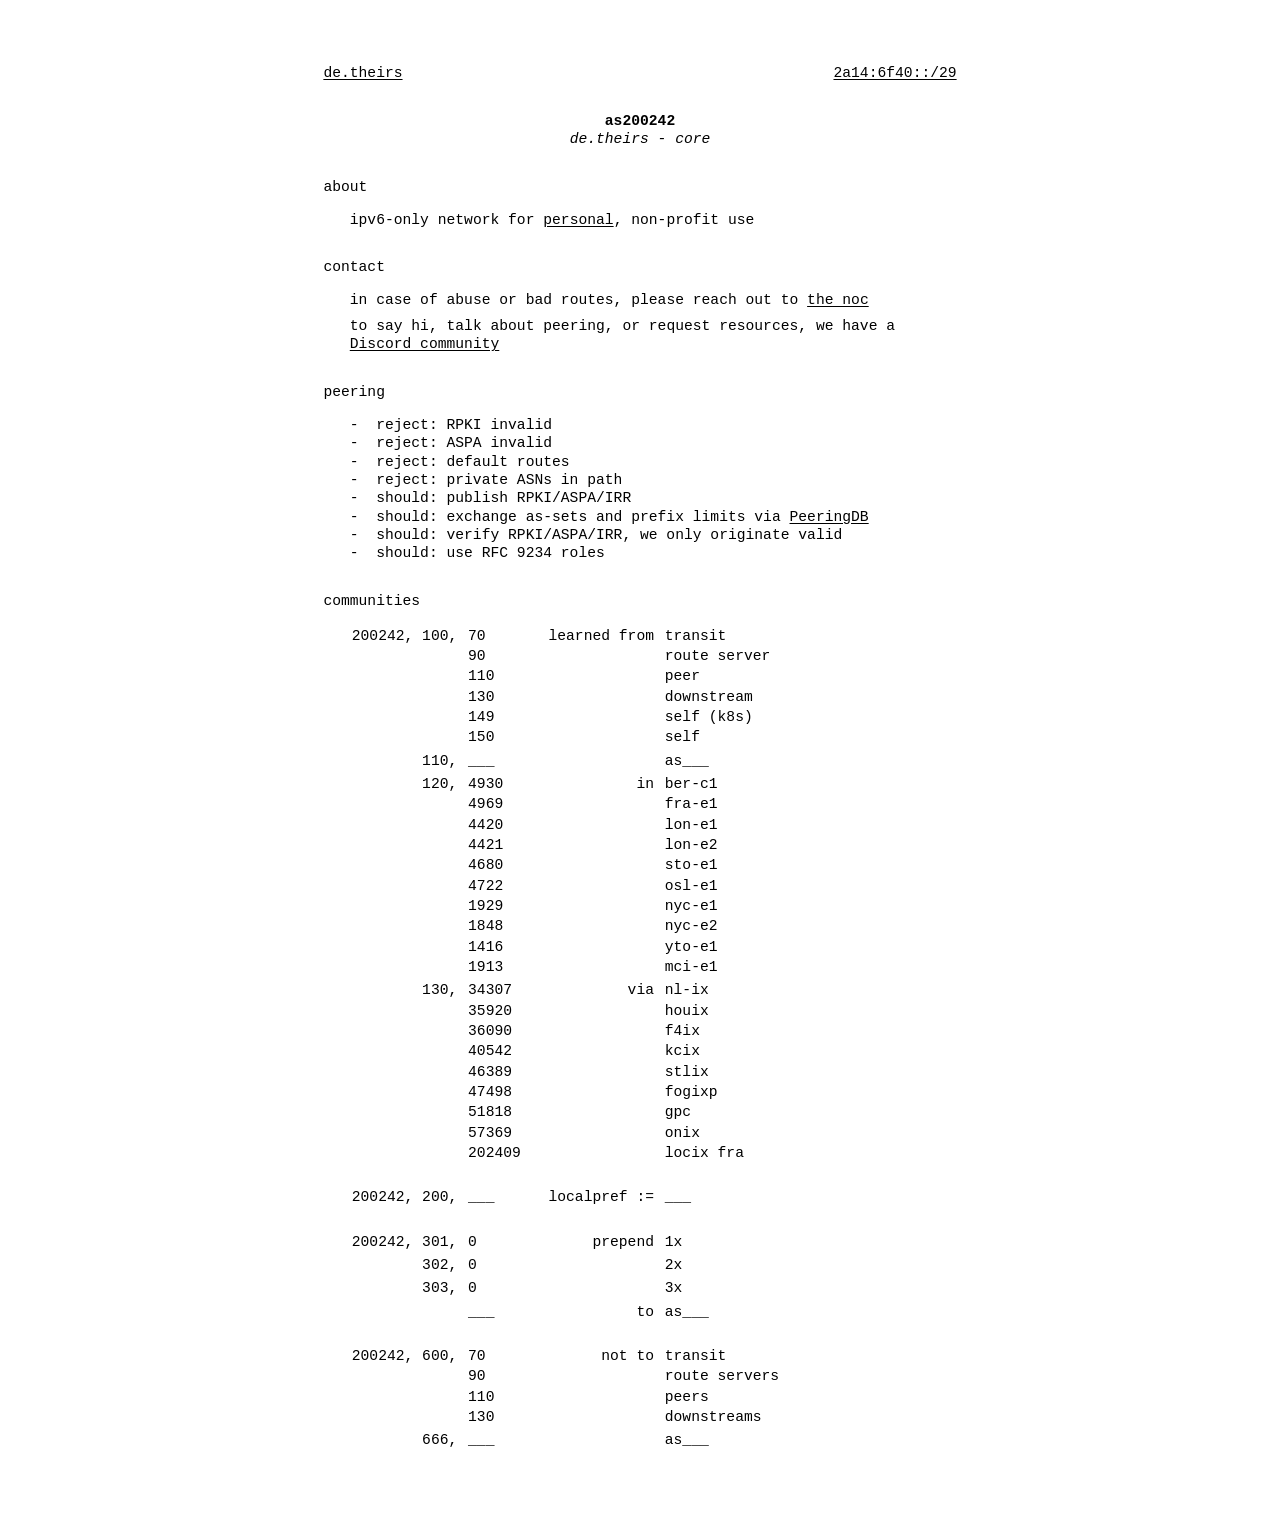
==== index.html @ cd397997 "update peering policy" ====
<!DOCTYPE html>
<html lang="en" prefix="og: https://ogp.me/ns#">

<head>
  <meta charset="UTF-8">
  <meta http-equiv="X-UA-Compatible" content="IE=edge">
  <meta name="viewport" content="width=device-width, initial-scale=1.0">

  <link rel="icon" href="data:,">
  <meta name="theme-color" content="#cba6f7">

  <title>as200242</title>
  <meta name="description" content="ipv6-only network for personal, non-profit use">

  <meta property="og:site_name" content="de.theirs">

  <style>
    html {
      color-scheme: light dark;
    }

    @media (prefers-color-scheme: dark) {
      html {
        background-color: #111213;
      }
    }
  </style>
</head>

<body>
  <header>
    <nav>
      <a href="//ripen.cc/de.theirs" target="_blank">de.theirs</a>
      <a href="//ripen.cc/2a14:6f40::/29" target="_blank">2a14:6f40::/29</a>
    </nav>
  </header>
  <main>
    <hgroup>
      <h1>as200242</h1>
      <p>de.theirs - core</p>
    </hgroup>
    <section>
      <h2 id="about">about</h2>
      <p>
        ipv6-only network for
        <a href="//theirs.ripen.cc" target="_blank">personal</a>, non-profit use
      </p>
    </section>
    <section>
      <h2 id="contact">contact</h2>
      <p>
        in case of abuse or bad routes, please reach out to
        <a href="//theirs.ripen.cc/noc" target="_blank">the noc</a>
      </p>
      <p>
        to say hi, talk about peering, or request resources,
        we have a <a href="//theirs.ripen.cc/discord" target="_blank">Discord community</a>
      </p>
    </section>
    <section>
      <h2 id="peering">peering</h2>
      <p>

      </p>
      <ul>
        <li>reject: RPKI invalid</li>
        <li>reject: ASPA invalid</li>
        <li>reject: default routes</li>
        <li>reject: private ASNs in path</li>
        <li>should: publish RPKI/ASPA/IRR</li>
        <li>
          should: exchange as-sets and prefix limits via
          <a href="//theirs.ripen.cc/peer" target="_blank">PeeringDB</a>
        </li>
        <li>should: verify RPKI/ASPA/IRR, we only originate valid</li>
        <li>should: use RFC 9234 roles</li>
      </ul>
    </section>
    <section>
      <h2 id="communities">communities</h2>
      <div>
        <table>
          <tbody>
            <tr>
              <th>200242, 100,</th>
              <td>70</td>
              <th>learned from</th>
              <td>transit</td>
            </tr>
            <tr>
              <td></td>
              <td>90</td>
              <td></td>
              <td>route server</td>
            </tr>
            <tr>
              <td></td>
              <td>110</td>
              <td></td>
              <td>peer</td>
            </tr>
            <tr>
              <td></td>
              <td>130</td>
              <td></td>
              <td>downstream</td>
            </tr>
            <tr>
              <td></td>
              <td>149</td>
              <td></td>
              <td>self (k8s)</td>
            </tr>
            <tr>
              <td></td>
              <td>150</td>
              <td></td>
              <td>self</td>
            </tr>
            <tr>
              <th>110,</th>
              <td>___</td>
              <td></td>
              <td>as___</td>
            </tr>
            <tr>
              <th>120,</th>
              <td>4930</td>
              <th>in</th>
              <td>ber-c1</td>
            </tr>
            <tr>
              <td></td>
              <td>4969</td>
              <td></td>
              <td>fra-e1</td>
            </tr>
            <tr>
              <td></td>
              <td>4420</td>
              <td></td>
              <td>lon-e1</td>
            </tr>
            <tr>
              <td></td>
              <td>4421</td>
              <td></td>
              <td>lon-e2</td>
            </tr>
            <tr>
              <td></td>
              <td>4680</td>
              <td></td>
              <td>sto-e1</td>
            </tr>
            <tr>
              <td></td>
              <td>4722</td>
              <td></td>
              <td>osl-e1</td>
            </tr>
            <tr>
              <td></td>
              <td>1929</td>
              <td></td>
              <td>nyc-e1</td>
            </tr>
            <tr>
              <td></td>
              <td>1848</td>
              <td></td>
              <td>nyc-e2</td>
            </tr>
            <tr>
              <td></td>
              <td>1416</td>
              <td></td>
              <td>yto-e1</td>
            </tr>
            <tr>
              <td></td>
              <td>1913</td>
              <td></td>
              <td>mci-e1</td>
            </tr>
            <tr>
              <th>130,</th>
              <td>34307</td>
              <th>via</th>
              <td>nl-ix</td>
            </tr>
            <tr>
              <td></td>
              <td>35920</td>
              <td></td>
              <td>houix</td>
            </tr>
            <tr>
              <td></td>
              <td>36090</td>
              <td></td>
              <td>f4ix</td>
            </tr>
            <tr>
              <td></td>
              <td>40542</td>
              <td></td>
              <td>kcix</td>
            </tr>
            <tr>
              <td></td>
              <td>46389</td>
              <td></td>
              <td>stlix</td>
            </tr>
            <tr>
              <td></td>
              <td>47498</td>
              <td></td>
              <td>fogixp</td>
            </tr>
            <tr>
              <td></td>
              <td>51818</td>
              <td></td>
              <td>gpc</td>
            </tr>
            <tr>
              <td></td>
              <td>57369</td>
              <td></td>
              <td>onix</td>
            </tr>
            <tr>
              <td></td>
              <td>202409</td>
              <td></td>
              <td>locix fra</td>
            </tr>
          </tbody>
          <tbody>
            <tr>
              <th>200242, 200,</th>
              <td>___</td>
              <th>localpref :=</th>
              <td>___</td>
            </tr>
          </tbody>
          <tbody>
            <tr>
              <th>200242, 301,</th>
              <td>0</td>
              <th>prepend</th>
              <td>1x</td>
            </tr>
            <tr>
              <th>302,</th>
              <td>0</td>
              <td></td>
              <td>2x</td>
            </tr>
            <tr>
              <th>303,</th>
              <td>0</td>
              <td></td>
              <td>3x</td>
            </tr>
            <tr>
              <td></td>
              <td>___</td>
              <th>to</th>
              <td>as___</td>
            </tr>
          </tbody>
          <tbody>
            <tr>
              <th>200242, 600,</th>
              <td>70</td>
              <th>not to</th>
              <td>transit</td>
            </tr>
            <tr>
              <td></td>
              <td>90</td>
              <td></td>
              <td>route servers</td>
            </tr>
            <tr>
              <td></td>
              <td>110</td>
              <td></td>
              <td>peers</td>
            </tr>
            <tr>
              <td></td>
              <td>130</td>
              <td></td>
              <td>downstreams</td>
            </tr>
            <tr>
              <th>666,</th>
              <td>___</td>
              <td></td>
              <td>as___</td>
            </tr>
          </tbody>
        </table>
      </div>
    </section>
  </main>
  <footer>
    <style>
      /* reset */
      html,
      body * {
        font-family: monospace;
        font-weight: normal;
        font-size: 11pt;
        line-height: 1.25;
        text-underline-offset: .15rem;
        margin-top: 0;
        padding: 0;
        list-style: none;
      }

      /* center  */
      body {
        max-width: min(90vw, 72ch);
        margin: 5vw auto;
      }

      /* block spacing */
      section,
      nav,
      hgroup:has(h1) {
        margin-bottom: 2rem;
      }

      ul,
      h2 {
        margin-bottom: 1rem;
      }

      p {
        margin-bottom: .5rem;
      }

      hgroup * {
        margin-bottom: 0;
      }

      /* nav links */
      nav {
        display: flex;
        flex-direction: row;
        justify-content: space-between;
        column-gap: 2ch;
      }

      nav> :first-child {
        text-align: left;
      }

      nav> :last-child {
        text-align: right;
      }

      /* main header  */
      hgroup {
        text-align: center;
      }

      h1 {
        font-weight: bold;
      }

      hgroup p {
        font-style: italic;
      }

      /* tables */
      div:has(> table) {
        overflow-x: scroll;
      }

      th {
        padding-right: 1ch;
        text-align: right;
        white-space: nowrap;
      }

      tr:not(:first-child):has(th)>* {
        border-top: solid .25rem transparent;
      }

      td {
        padding-right: max(2ch,2vw);
      }

      tbody::after {
        content: "";
        height: 1.5rem;
        display: block;
      }

      /* links */
      a,
      a:visited {
        color: inherit;
        white-space: nowrap;
        text-decoration: underline;
      }

      /* indents */
      section> :not(h2) {
        margin-left: 3ch;
      }

      /* ul list style */
      ul li {
        padding-left: 3ch;
        position: relative;
      }

      ul li::before {
        position: absolute;
        left: 0;
        content: "-";
      }
    </style>
  </footer>
</body>

</html>
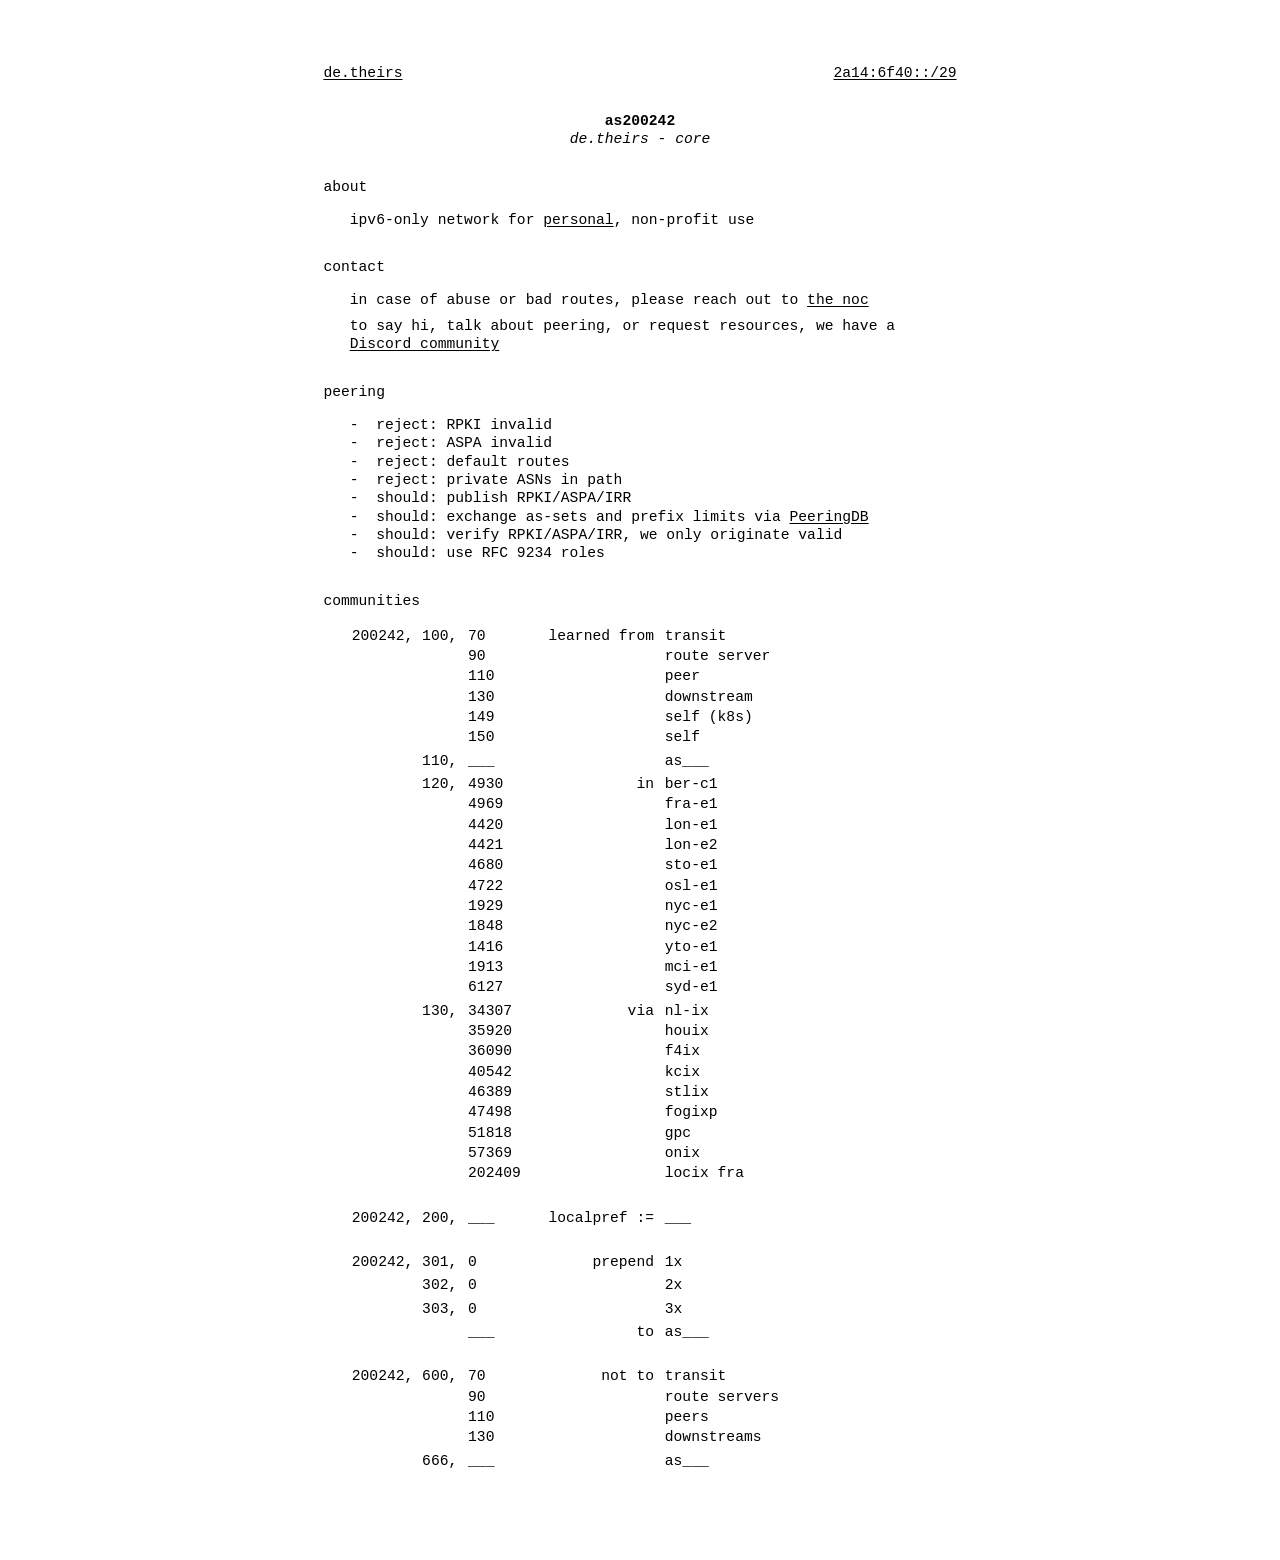
==== commit 28175dee: "add sydney pop" ====
--- a/index.html
+++ b/index.html
@@ -184,6 +184,12 @@
               <td>mci-e1</td>
             </tr>
             <tr>
+              <td></td>
+              <td>6127</td>
+              <td></td>
+              <td>syd-e1</td>
+            </tr>
+            <tr>
               <th>130,</th>
               <td>34307</td>
               <th>via</th>
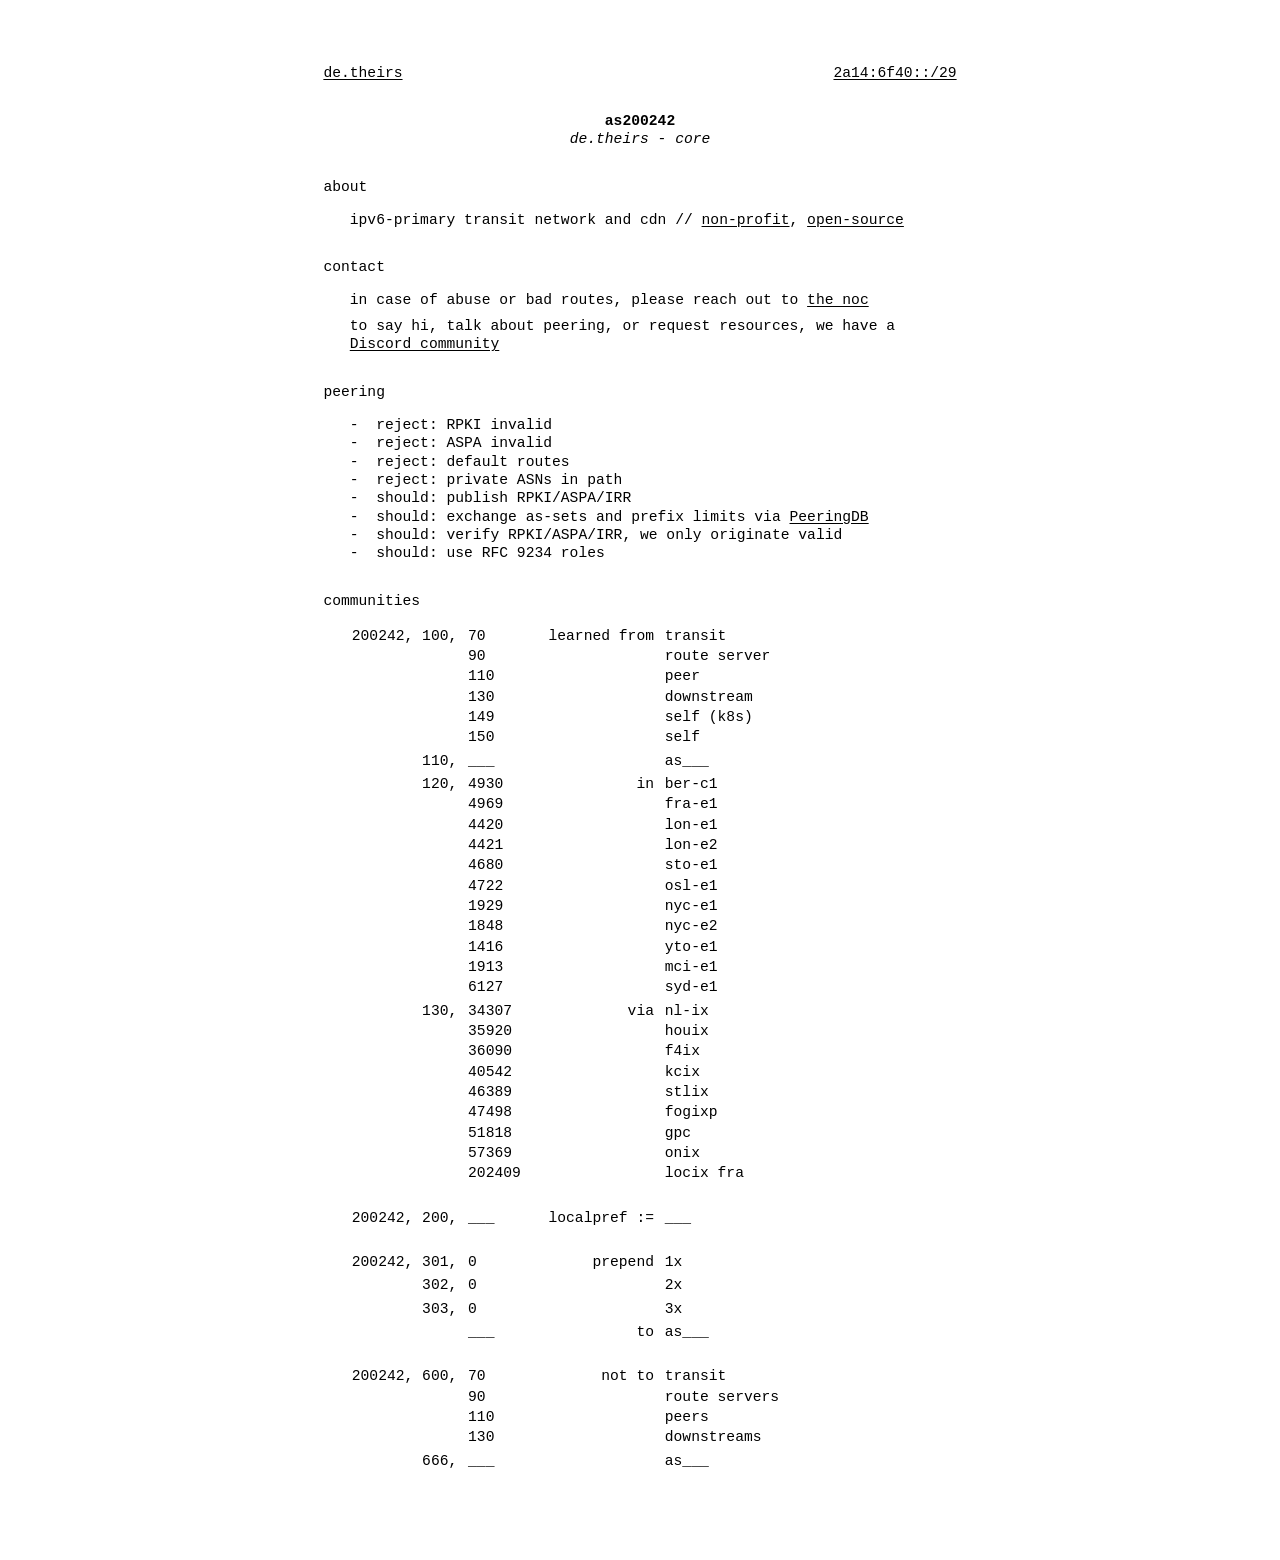
==== commit 51b47e86: "update the landing page yippee" ====
--- a/index.html
+++ b/index.html
@@ -10,7 +10,7 @@
   <meta name="theme-color" content="#cba6f7">
 
   <title>as200242</title>
-  <meta name="description" content="ipv6-only network for personal, non-profit use">
+  <meta name="description" content="ipv6-primary transit network and cdn // non-profit, open-source">
 
   <meta property="og:site_name" content="de.theirs">
 
@@ -42,8 +42,9 @@
     <section>
       <h2 id="about">about</h2>
       <p>
-        ipv6-only network for
-        <a href="//theirs.ripen.cc" target="_blank">personal</a>, non-profit use
+        ipv6-primary transit network and cdn //
+        <a href="/transparency" target="_blank">non-profit</a>,
+        <a href="/code" target="_blank">open-source</a>
       </p>
     </section>
     <section>
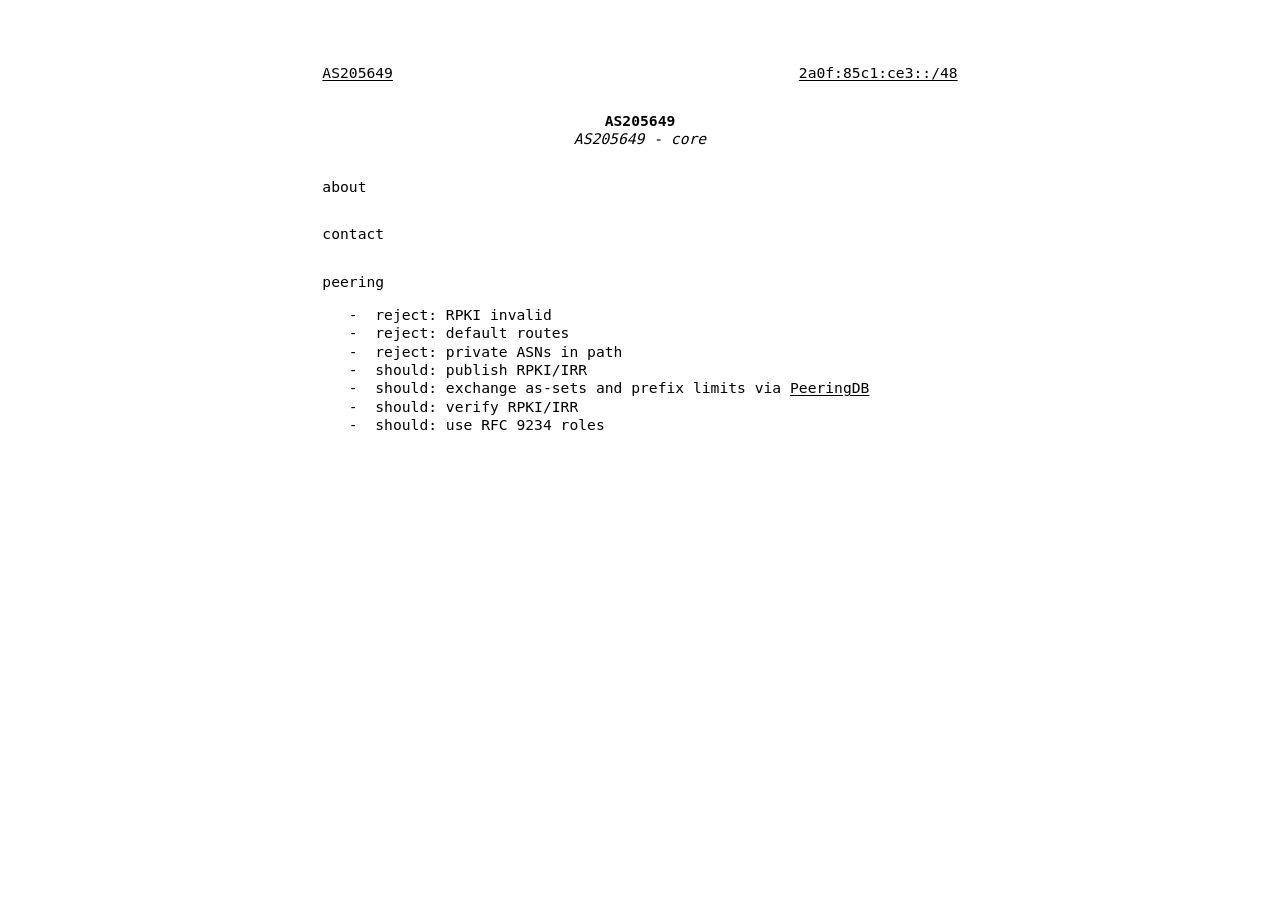
==== commit d67a6811: "Update index to AS205649 info and remove communities section" ====
--- a/index.html
+++ b/index.html
@@ -1,441 +1,190 @@
 <!DOCTYPE html>
 <html lang="en" prefix="og: https://ogp.me/ns#">
+	<head>
+		<meta charset="UTF-8">
+		<meta http-equiv="X-UA-Compatible" content="IE=edge">
+		<meta name="viewport" content="width=device-width, initial-scale=1.0">
+		<link rel="icon" href="data:,">
+		<meta name="theme-color" content="#cba6f7">
+		<title>AS205649</title>
+		<meta name="description" content="IPv6-Primary Network // non-profit, open-source">
+		<meta property="og:site_name" content="AS205649">
+		<style>
+        html {
+            color-scheme: light dark;
+        }
 
-<head>
-  <meta charset="UTF-8">
-  <meta http-equiv="X-UA-Compatible" content="IE=edge">
-  <meta name="viewport" content="width=device-width, initial-scale=1.0">
+        @media (prefers-color-scheme: dark) {
+            html {
+                background-color: #111213;
+            }
+        }
+    
+		</style>
+	</head>
+	<body>
+		<header>
+			<nav>
+				<a href="//ripen.cc/AS205649" target="_blank">AS205649</a>
+				<a href="//ripen.cc/2a0f:85c1:ce3::/48" target="_blank">2a0f:85c1:ce3::/48</a>
+			</nav>
+		</header>
+		<main>
+			<hgroup>
+				<h1>AS205649</h1>
+				<p>AS205649 - core</p>
+			</hgroup>
+			<section>
+				<h2 id="about">about</h2>
+				<p>
+				</p>
+			</section>
+			<section>
+				<h2 id="contact">contact</h2>
+				<p>
+				</p>
+				<p>
+				</p>
+			</section>
+			<section>
+				<h2 id="peering">peering</h2>
+				<p>
+				</p>
+				<ul>
+					<li>reject: RPKI invalid</li>
+					<li>reject: default routes</li>
+					<li>reject: private ASNs in path</li>
+					<li>should: publish RPKI/IRR</li>
+					<li>
+						should: exchange as-sets and prefix limits via
+						<a href="//www.peeringdb.com/net/40091" target="_blank">PeeringDB</a>
+					</li>
+					<li>should: verify RPKI/IRR</li>
+					<li>should: use RFC 9234 roles</li>
+				</ul>
+			</section>
+		</main>
+		<footer>
+			<style>
+            /* reset */
+            html,
+            body * {
+                font-family: monospace;
+                font-weight: normal;
+                font-size: 11pt;
+                line-height: 1.25;
+                text-underline-offset: .15rem;
+                margin-top: 0;
+                padding: 0;
+                list-style: none;
+            }
 
-  <link rel="icon" href="data:,">
-  <meta name="theme-color" content="#cba6f7">
+            /* center  */
+            body {
+                max-width: min(90vw, 72ch);
+                margin: 5vw auto;
+            }
 
-  <title>as200242</title>
-  <meta name="description" content="ipv6-primary transit network and cdn // non-profit, open-source">
+            /* block spacing */
+            section,
+            nav,
+            hgroup:has(h1) {
+                margin-bottom: 2rem;
+            }
 
-  <meta property="og:site_name" content="de.theirs">
+            ul,
+            h2 {
+                margin-bottom: 1rem;
+            }
 
-  <style>
-    html {
-      color-scheme: light dark;
-    }
+            p {
+                margin-bottom: .5rem;
+            }
 
-    @media (prefers-color-scheme: dark) {
-      html {
-        background-color: #111213;
-      }
-    }
-  </style>
-</head>
+            hgroup * {
+                margin-bottom: 0;
+            }
 
-<body>
-  <header>
-    <nav>
-      <a href="//ripen.cc/de.theirs" target="_blank">de.theirs</a>
-      <a href="//ripen.cc/2a14:6f40::/29" target="_blank">2a14:6f40::/29</a>
-    </nav>
-  </header>
-  <main>
-    <hgroup>
-      <h1>as200242</h1>
-      <p>de.theirs - core</p>
-    </hgroup>
-    <section>
-      <h2 id="about">about</h2>
-      <p>
-        ipv6-primary transit network and cdn //
-        <a href="/transparency" target="_blank">non-profit</a>,
-        <a href="/code" target="_blank">open-source</a>
-      </p>
-    </section>
-    <section>
-      <h2 id="contact">contact</h2>
-      <p>
-        in case of abuse or bad routes, please reach out to
-        <a href="//theirs.ripen.cc/noc" target="_blank">the noc</a>
-      </p>
-      <p>
-        to say hi, talk about peering, or request resources,
-        we have a <a href="//theirs.ripen.cc/discord" target="_blank">Discord community</a>
-      </p>
-    </section>
-    <section>
-      <h2 id="peering">peering</h2>
-      <p>
+            /* nav links */
+            nav {
+                display: flex;
+                flex-direction: row;
+                justify-content: space-between;
+                column-gap: 2ch;
+            }
 
-      </p>
-      <ul>
-        <li>reject: RPKI invalid</li>
-        <li>reject: ASPA invalid</li>
-        <li>reject: default routes</li>
-        <li>reject: private ASNs in path</li>
-        <li>should: publish RPKI/ASPA/IRR</li>
-        <li>
-          should: exchange as-sets and prefix limits via
-          <a href="//theirs.ripen.cc/peer" target="_blank">PeeringDB</a>
-        </li>
-        <li>should: verify RPKI/ASPA/IRR, we only originate valid</li>
-        <li>should: use RFC 9234 roles</li>
-      </ul>
-    </section>
-    <section>
-      <h2 id="communities">communities</h2>
-      <div>
-        <table>
-          <tbody>
-            <tr>
-              <th>200242, 100,</th>
-              <td>70</td>
-              <th>learned from</th>
-              <td>transit</td>
-            </tr>
-            <tr>
-              <td></td>
-              <td>90</td>
-              <td></td>
-              <td>route server</td>
-            </tr>
-            <tr>
-              <td></td>
-              <td>110</td>
-              <td></td>
-              <td>peer</td>
-            </tr>
-            <tr>
-              <td></td>
-              <td>130</td>
-              <td></td>
-              <td>downstream</td>
-            </tr>
-            <tr>
-              <td></td>
-              <td>149</td>
-              <td></td>
-              <td>self (k8s)</td>
-            </tr>
-            <tr>
-              <td></td>
-              <td>150</td>
-              <td></td>
-              <td>self</td>
-            </tr>
-            <tr>
-              <th>110,</th>
-              <td>___</td>
-              <td></td>
-              <td>as___</td>
-            </tr>
-            <tr>
-              <th>120,</th>
-              <td>4930</td>
-              <th>in</th>
-              <td>ber-c1</td>
-            </tr>
-            <tr>
-              <td></td>
-              <td>4969</td>
-              <td></td>
-              <td>fra-e1</td>
-            </tr>
-            <tr>
-              <td></td>
-              <td>4420</td>
-              <td></td>
-              <td>lon-e1</td>
-            </tr>
-            <tr>
-              <td></td>
-              <td>4421</td>
-              <td></td>
-              <td>lon-e2</td>
-            </tr>
-            <tr>
-              <td></td>
-              <td>4680</td>
-              <td></td>
-              <td>sto-e1</td>
-            </tr>
-            <tr>
-              <td></td>
-              <td>4722</td>
-              <td></td>
-              <td>osl-e1</td>
-            </tr>
-            <tr>
-              <td></td>
-              <td>1929</td>
-              <td></td>
-              <td>nyc-e1</td>
-            </tr>
-            <tr>
-              <td></td>
-              <td>1848</td>
-              <td></td>
-              <td>nyc-e2</td>
-            </tr>
-            <tr>
-              <td></td>
-              <td>1416</td>
-              <td></td>
-              <td>yto-e1</td>
-            </tr>
-            <tr>
-              <td></td>
-              <td>1913</td>
-              <td></td>
-              <td>mci-e1</td>
-            </tr>
-            <tr>
-              <td></td>
-              <td>6127</td>
-              <td></td>
-              <td>syd-e1</td>
-            </tr>
-            <tr>
-              <th>130,</th>
-              <td>34307</td>
-              <th>via</th>
-              <td>nl-ix</td>
-            </tr>
-            <tr>
-              <td></td>
-              <td>35920</td>
-              <td></td>
-              <td>houix</td>
-            </tr>
-            <tr>
-              <td></td>
-              <td>36090</td>
-              <td></td>
-              <td>f4ix</td>
-            </tr>
-            <tr>
-              <td></td>
-              <td>40542</td>
-              <td></td>
-              <td>kcix</td>
-            </tr>
-            <tr>
-              <td></td>
-              <td>46389</td>
-              <td></td>
-              <td>stlix</td>
-            </tr>
-            <tr>
-              <td></td>
-              <td>47498</td>
-              <td></td>
-              <td>fogixp</td>
-            </tr>
-            <tr>
-              <td></td>
-              <td>51818</td>
-              <td></td>
-              <td>gpc</td>
-            </tr>
-            <tr>
-              <td></td>
-              <td>57369</td>
-              <td></td>
-              <td>onix</td>
-            </tr>
-            <tr>
-              <td></td>
-              <td>202409</td>
-              <td></td>
-              <td>locix fra</td>
-            </tr>
-          </tbody>
-          <tbody>
-            <tr>
-              <th>200242, 200,</th>
-              <td>___</td>
-              <th>localpref :=</th>
-              <td>___</td>
-            </tr>
-          </tbody>
-          <tbody>
-            <tr>
-              <th>200242, 301,</th>
-              <td>0</td>
-              <th>prepend</th>
-              <td>1x</td>
-            </tr>
-            <tr>
-              <th>302,</th>
-              <td>0</td>
-              <td></td>
-              <td>2x</td>
-            </tr>
-            <tr>
-              <th>303,</th>
-              <td>0</td>
-              <td></td>
-              <td>3x</td>
-            </tr>
-            <tr>
-              <td></td>
-              <td>___</td>
-              <th>to</th>
-              <td>as___</td>
-            </tr>
-          </tbody>
-          <tbody>
-            <tr>
-              <th>200242, 600,</th>
-              <td>70</td>
-              <th>not to</th>
-              <td>transit</td>
-            </tr>
-            <tr>
-              <td></td>
-              <td>90</td>
-              <td></td>
-              <td>route servers</td>
-            </tr>
-            <tr>
-              <td></td>
-              <td>110</td>
-              <td></td>
-              <td>peers</td>
-            </tr>
-            <tr>
-              <td></td>
-              <td>130</td>
-              <td></td>
-              <td>downstreams</td>
-            </tr>
-            <tr>
-              <th>666,</th>
-              <td>___</td>
-              <td></td>
-              <td>as___</td>
-            </tr>
-          </tbody>
-        </table>
-      </div>
-    </section>
-  </main>
-  <footer>
-    <style>
-      /* reset */
-      html,
-      body * {
-        font-family: monospace;
-        font-weight: normal;
-        font-size: 11pt;
-        line-height: 1.25;
-        text-underline-offset: .15rem;
-        margin-top: 0;
-        padding: 0;
-        list-style: none;
-      }
+            nav> :first-child {
+                text-align: left;
+            }
 
-      /* center  */
-      body {
-        max-width: min(90vw, 72ch);
-        margin: 5vw auto;
-      }
+            nav> :last-child {
+                text-align: right;
+            }
 
-      /* block spacing */
-      section,
-      nav,
-      hgroup:has(h1) {
-        margin-bottom: 2rem;
-      }
+            /* main header  */
+            hgroup {
+                text-align: center;
+            }
 
-      ul,
-      h2 {
-        margin-bottom: 1rem;
-      }
+            h1 {
+                font-weight: bold;
+            }
 
-      p {
-        margin-bottom: .5rem;
-      }
+            hgroup p {
+                font-style: italic;
+            }
 
-      hgroup * {
-        margin-bottom: 0;
-      }
+            /* tables */
+            div:has(> table) {
+                overflow-x: scroll;
+            }
 
-      /* nav links */
-      nav {
-        display: flex;
-        flex-direction: row;
-        justify-content: space-between;
-        column-gap: 2ch;
-      }
+            th {
+                padding-right: 1ch;
+                text-align: right;
+                white-space: nowrap;
+            }
 
-      nav> :first-child {
-        text-align: left;
-      }
+            tr:not(:first-child):has(th)>* {
+                border-top: solid .25rem transparent;
+            }
 
-      nav> :last-child {
-        text-align: right;
-      }
+            td {
+                padding-right: max(2ch, 2vw);
+            }
 
-      /* main header  */
-      hgroup {
-        text-align: center;
-      }
+            tbody::after {
+                content: "";
+                height: 1.5rem;
+                display: block;
+            }
 
-      h1 {
-        font-weight: bold;
-      }
+            /* links */
+            a,
+            a:visited {
+                color: inherit;
+                white-space: nowrap;
+                text-decoration: underline;
+            }
 
-      hgroup p {
-        font-style: italic;
-      }
+            /* indents */
+            section> :not(h2) {
+                margin-left: 3ch;
+            }
 
-      /* tables */
-      div:has(> table) {
-        overflow-x: scroll;
-      }
+            /* ul list style */
+            ul li {
+                padding-left: 3ch;
+                position: relative;
+            }
 
-      th {
-        padding-right: 1ch;
-        text-align: right;
-        white-space: nowrap;
-      }
-
-      tr:not(:first-child):has(th)>* {
-        border-top: solid .25rem transparent;
-      }
-
-      td {
-        padding-right: max(2ch,2vw);
-      }
-
-      tbody::after {
-        content: "";
-        height: 1.5rem;
-        display: block;
-      }
-
-      /* links */
-      a,
-      a:visited {
-        color: inherit;
-        white-space: nowrap;
-        text-decoration: underline;
-      }
-
-      /* indents */
-      section> :not(h2) {
-        margin-left: 3ch;
-      }
-
-      /* ul list style */
-      ul li {
-        padding-left: 3ch;
-        position: relative;
-      }
-
-      ul li::before {
-        position: absolute;
-        left: 0;
-        content: "-";
-      }
-    </style>
-  </footer>
-</body>
-
+            ul li::before {
+                position: absolute;
+                left: 0;
+                content: "-";
+            }
+        
+			</style>
+		</footer>
+	</body>
 </html>
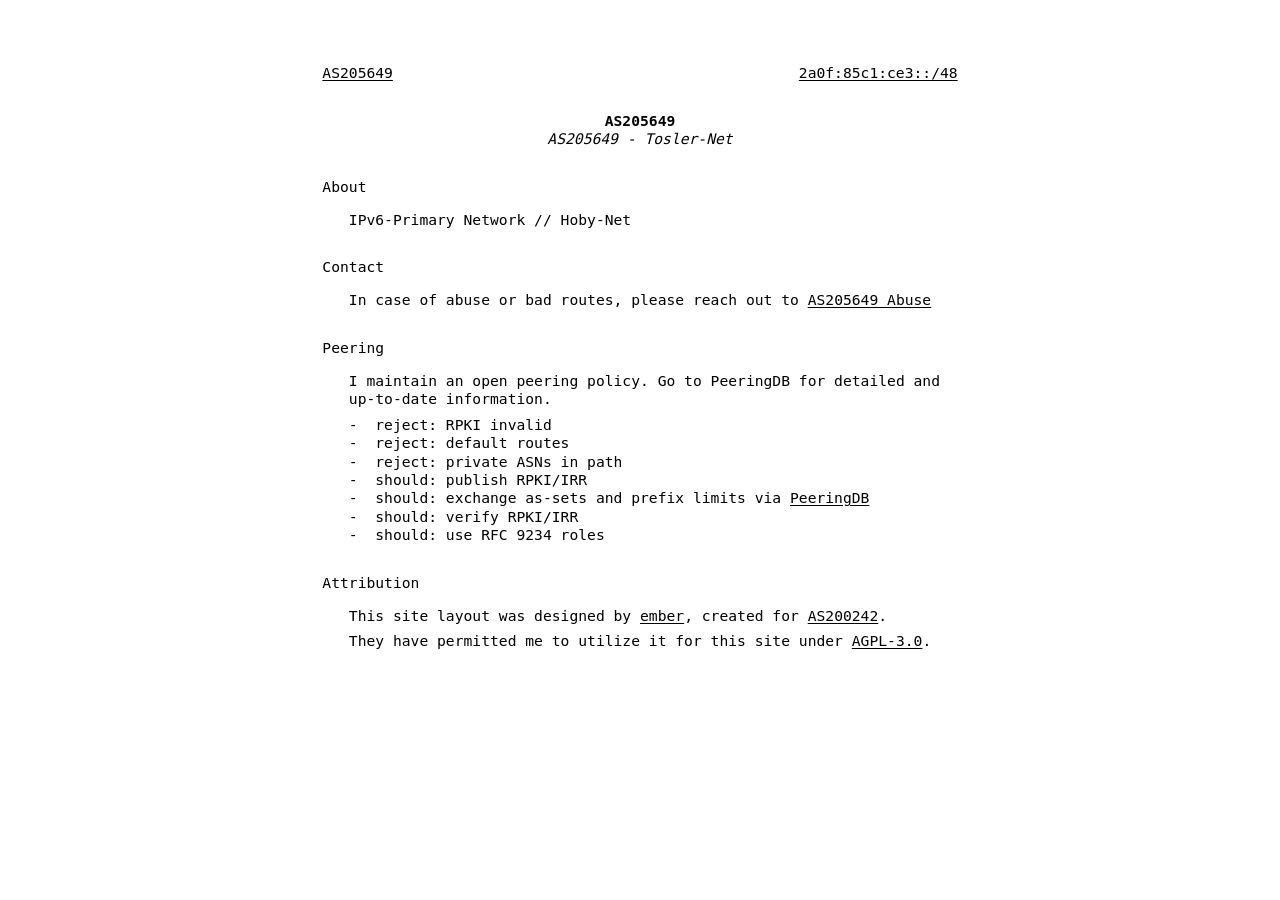
==== commit 67ecc50a: "Update index with final info and added attribution to ember" ====
--- a/index.html
+++ b/index.html
@@ -32,23 +32,24 @@
 		<main>
 			<hgroup>
 				<h1>AS205649</h1>
-				<p>AS205649 - core</p>
+				<p>AS205649 - Tosler-Net</p>
 			</hgroup>
 			<section>
-				<h2 id="about">about</h2>
-				<p>
+				<h2 id="about">About</h2>
+				<p>
+					IPv6-Primary Network // Hoby-Net
 				</p>
 			</section>
 			<section>
-				<h2 id="contact">contact</h2>
-				<p>
-				</p>
-				<p>
+				<h2 id="contact">Contact</h2>
+				<p>
+					In case of abuse or bad routes, please reach out to <a href="mailto:Abuse@AS205649.net">AS205649 Abuse</a>
 				</p>
 			</section>
 			<section>
-				<h2 id="peering">peering</h2>
-				<p>
+				<h2 id="peering">Peering</h2>
+				<p>
+					I maintain an open peering policy. Go to PeeringDB for detailed and up-to-date information.
 				</p>
 				<ul>
 					<li>reject: RPKI invalid</li>
@@ -62,6 +63,15 @@
 					<li>should: verify RPKI/IRR</li>
 					<li>should: use RFC 9234 roles</li>
 				</ul>
+			</section>
+            <section>
+				<h2 id="attribution">Attribution</h2>
+				<p>
+					This site layout was designed by <a href="//ravy.dev/mint" target="_blank">ember</a>, created for <a href="//as200242.net" target="_blank">AS200242</a>.
+				</p>
+				<p>
+					They have permitted me to utilize it for this site under <a href="/license" target="_blank">AGPL-3.0</a>.
+				</p>
 			</section>
 		</main>
 		<footer>
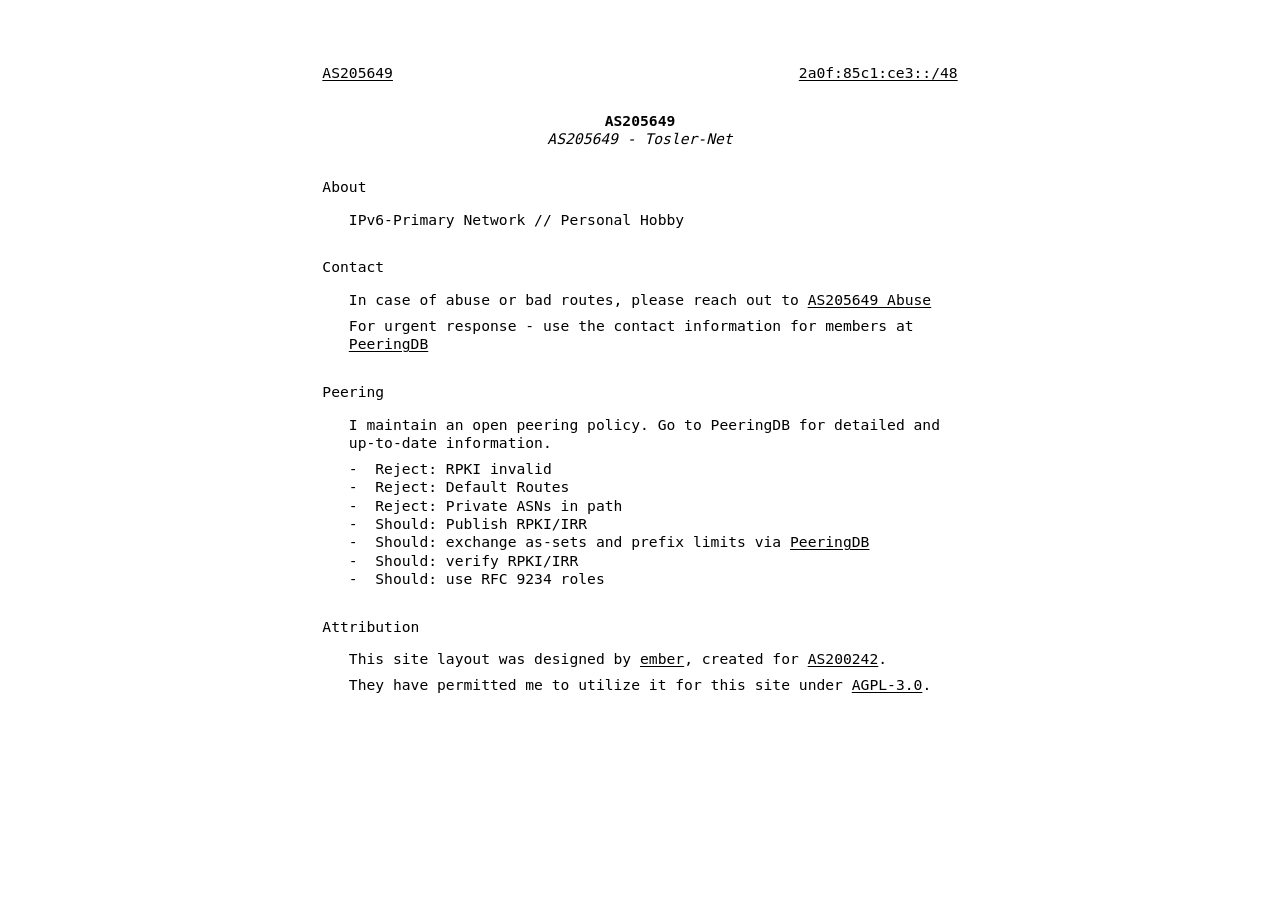
==== commit 76d48dc6: "Update index formatting and ember attribution moved to GitHub" ====
--- a/index.html
+++ b/index.html
@@ -37,37 +37,31 @@
 			<section>
 				<h2 id="about">About</h2>
 				<p>
-					IPv6-Primary Network // Hoby-Net
+					IPv6-Primary Network // Personal Hobby
 				</p>
 			</section>
 			<section>
 				<h2 id="contact">Contact</h2>
-				<p>
-					In case of abuse or bad routes, please reach out to <a href="mailto:Abuse@AS205649.net">AS205649 Abuse</a>
-				</p>
+				<p>In case of abuse or bad routes, please reach out to <a href="mailto:Abuse@AS205649.net?subject=Abuse Seen - {Prefix} - {Reason}">AS205649 Abuse</a></p>
+				<p>For urgent response - use the contact information for members at <a href="//www.peeringdb.com/net/40091" target="_blank">PeeringDB</a></p>
 			</section>
 			<section>
 				<h2 id="peering">Peering</h2>
-				<p>
-					I maintain an open peering policy. Go to PeeringDB for detailed and up-to-date information.
-				</p>
+				<p>I maintain an open peering policy. Go to PeeringDB for detailed and up-to-date information.</p>
 				<ul>
-					<li>reject: RPKI invalid</li>
-					<li>reject: default routes</li>
-					<li>reject: private ASNs in path</li>
-					<li>should: publish RPKI/IRR</li>
-					<li>
-						should: exchange as-sets and prefix limits via
-						<a href="//www.peeringdb.com/net/40091" target="_blank">PeeringDB</a>
-					</li>
-					<li>should: verify RPKI/IRR</li>
-					<li>should: use RFC 9234 roles</li>
+					<li>Reject: RPKI invalid</li>
+					<li>Reject: Default Routes</li>
+					<li>Reject: Private ASNs in path</li>
+					<li>Should: Publish RPKI/IRR</li>
+					<li>Should: exchange as-sets and prefix limits via <a href="//www.peeringdb.com/net/40091" target="_blank">PeeringDB</a></li>
+					<li>Should: verify RPKI/IRR</li>
+					<li>Should: use RFC 9234 roles</li>
 				</ul>
 			</section>
             <section>
 				<h2 id="attribution">Attribution</h2>
 				<p>
-					This site layout was designed by <a href="//ravy.dev/mint" target="_blank">ember</a>, created for <a href="//as200242.net" target="_blank">AS200242</a>.
+					This site layout was designed by <a href="//github.com/ember-ana" target="_blank">ember</a>, created for <a href="//as200242.net" target="_blank">AS200242</a>.
 				</p>
 				<p>
 					They have permitted me to utilize it for this site under <a href="/license" target="_blank">AGPL-3.0</a>.
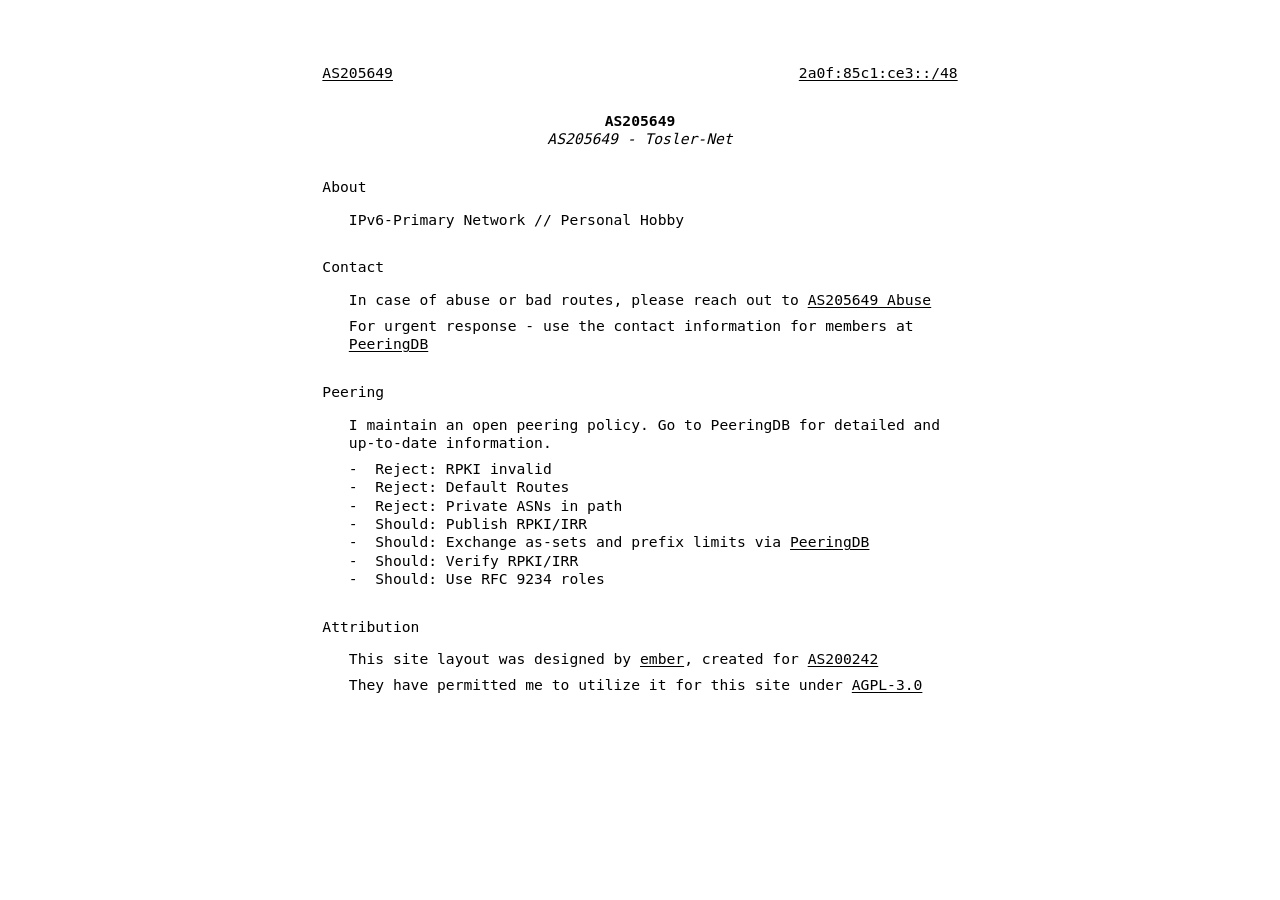
==== commit 62785925: "Update index with further slight formatting changes" ====
--- a/index.html
+++ b/index.html
@@ -36,9 +36,7 @@
 			</hgroup>
 			<section>
 				<h2 id="about">About</h2>
-				<p>
-					IPv6-Primary Network // Personal Hobby
-				</p>
+				<p>IPv6-Primary Network // Personal Hobby</p>
 			</section>
 			<section>
 				<h2 id="contact">Contact</h2>
@@ -53,19 +51,15 @@
 					<li>Reject: Default Routes</li>
 					<li>Reject: Private ASNs in path</li>
 					<li>Should: Publish RPKI/IRR</li>
-					<li>Should: exchange as-sets and prefix limits via <a href="//www.peeringdb.com/net/40091" target="_blank">PeeringDB</a></li>
-					<li>Should: verify RPKI/IRR</li>
-					<li>Should: use RFC 9234 roles</li>
+					<li>Should: Exchange as-sets and prefix limits via <a href="//www.peeringdb.com/net/40091" target="_blank">PeeringDB</a></li>
+					<li>Should: Verify RPKI/IRR</li>
+					<li>Should: Use RFC 9234 roles</li>
 				</ul>
 			</section>
             <section>
 				<h2 id="attribution">Attribution</h2>
-				<p>
-					This site layout was designed by <a href="//github.com/ember-ana" target="_blank">ember</a>, created for <a href="//as200242.net" target="_blank">AS200242</a>.
-				</p>
-				<p>
-					They have permitted me to utilize it for this site under <a href="/license" target="_blank">AGPL-3.0</a>.
-				</p>
+				<p>This site layout was designed by <a href="//github.com/ember-ana" target="_blank">ember</a>, created for <a href="//as200242.net" target="_blank">AS200242</a></p>
+				<p>They have permitted me to utilize it for this site under <a href="/license" target="_blank">AGPL-3.0</a></p>
 			</section>
 		</main>
 		<footer>
